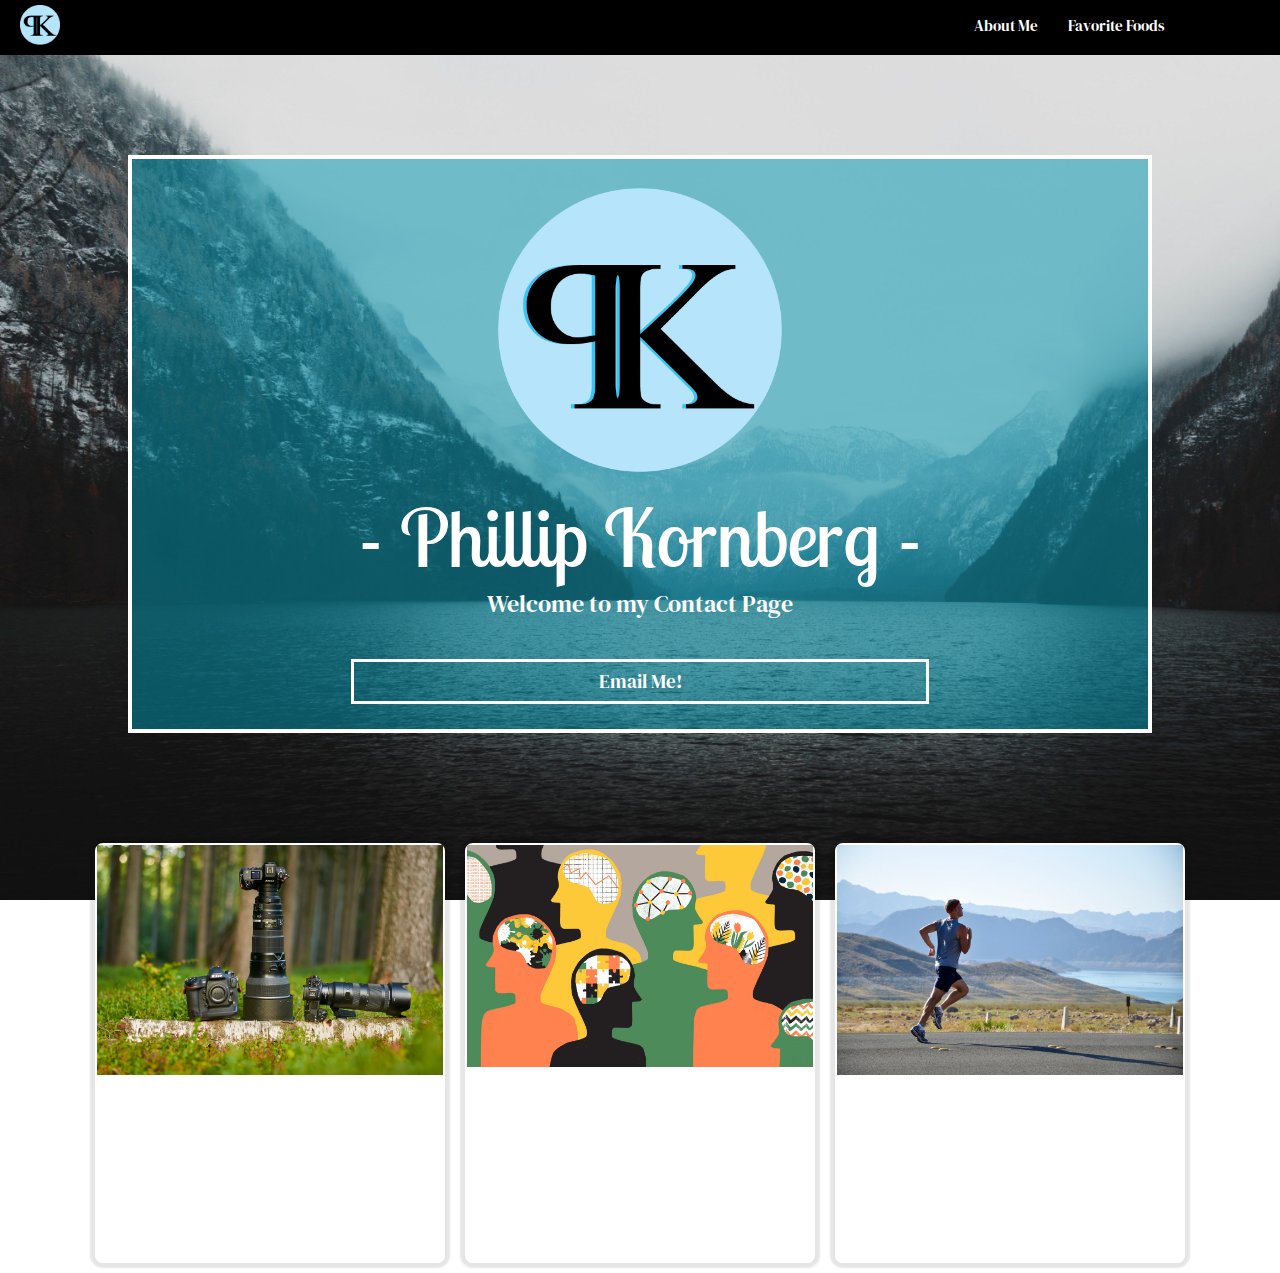
==== index.html @ 61c3acd2 "Add files via upload" ====
<!DOCTYPE HTML>
<html>

<head>

    <meta charset=”UTF-8”>
    <meta name = "viewport" content = "width = device-width, initial scale = 1">
    <link rel="preconnect" href="https://fonts.googleapis.com"> <link rel="preconnect" href="https://fonts.gstatic.com" crossorigin> <link href="https://fonts.googleapis.com/css2?family=DM+Serif+Display&display=swap" rel="stylesheet">
    
    <link rel="preconnect" href="https://fonts.googleapis.com"> <link rel="preconnect" href="https://fonts.gstatic.com" crossorigin> <link href="https://fonts.googleapis.com/css2?family=Lobster+Two&display=swap" rel="stylesheet">

    <link rel="preconnect" href="https://fonts.googleapis.com">
    <link rel="preconnect" href="https://fonts.gstatic.com" crossorigin>
    <link href="https://fonts.googleapis.com/css2?family=Raleway:wght@200&display=swap" rel="stylesheet">


<!-- THE TITLE WILL APPEAR IN THE BROWSER WINDOW OR TAB -->
<title>  Phillip Kornberg Contact Page   </title>

<meta name = "description" content = "Visit this web page to learn more about Phillip Kornberg!" >

<link rel = "stylesheet" type = "text/css" href = "styles-contact.css">
<link rel = "icon" href = "logo2.png">
</head>

<body>
  <header class="main-header">
    <img src="logo2.png" width="40px">
    <ul class="main-nav">
      <li><a href="aboutme.html">About Me</a></li>
      <li><a href="favoritefood.html">Favorite Foods</a></li>
      <li><a href="#"></a></li>
      <li><a href="#"></a></li>
    </ul>
  </header>

    <div class ="center"> 
        <img id = "logo" src = "logo2.png"
        alt = "Phillip Kornberg Logo" width = "400">   
        <h1> - Phillip Kornberg - </h1>
        <h2>Welcome to my Contact Page</h2>
        <p></p>

        <nav>
            <ul>
                <li> <a href = "mailto:pkornberg@gmail.com">Email Me! </a></li>
            </ul>
        </nav> 
    </div> <!-- end of center div-->

   
    <div class="cards">
        <!-- create a div with a class of card -->
        <div class="card">
          <!-- create a div with a class of photo -->
          <div class="cardphoto">
            <img src="images/camera.jpeg" alt="Picture of Nikon Cameras" />
          </div> <!-- end of photo -->
          <article class="cardarticle">
            <h3 class="cardH1">
              <ul> 
                <li> <a href = "https://sites.google.com/view/pkornberg/home" target = "_blank"> Photography </a></li>
              </ul>
            </h3>
            <p>Check out some of the unique pictures which I took through my photography portfolio.</p>
          </article>
          <footer class="cardfooter"> 
          </footer>
        </div><!-- end of card -->
        <!-- end of section here -->
        <div class="card">
          <!-- create a div with a class of photo -->
          <div class="cardphoto">
            <img src="images/person.jpg" alt="Symbol of Different Personalities" />
          </div> <!-- end of photo -->
          <article class="cardarticle">
            <h3 class="cardH1">
              <ul> 
                <li> <a href = "phillipKornberg.png" target = "_blank"> Mood Board </a></li>
              </ul>
            </h3>
            <p>View this Mood Board to find out what I am intreseted in.</p>
          </article>
          <footer class="cardfooter"></footer>
        </div>
        <div class="card">
          <!-- create a div with a class of photo -->
          <div class="cardphoto">
            <img src="images/run.jpeg" alt="Picture of Somebody Running" />
          </div> <!-- end of photo -->
          <article class="cardarticle">
            <h3 class="cardH1">
              <ul> 
                <li> <a href = "https://www.athletic.net/athlete/18912843/track-and-field/high-school" target = "_blank"> Running Profile </a></li>
              </ul>
            </h3>
            <p>Look at my athletic.net profile to see my times for track and field as well as cross country.</p>
          </article>
          <footer class="cardfooter"></footer>
        </div>
      </div>
    

</body>

</html>
---- styles-contact.css ----
/*This is my SSB Contact Web Page Project using Eric Meyer's reset at the top of my page -- your CSS starts on line 56 */



/* http://meyerweb.com/eric/tools/css/reset/ 
   v2.0 | 20110126
   License: none (public domain)
*/

html, body, div, span, applet, object, iframe,
h1, h2, h3, h4, h5, h6, p, blockquote, pre,
a, abbr, acronym, address, big, cite, code,
del, dfn, em, img, ins, kbd, q, s, samp,
small, strike, strong, sub, sup, tt, var,
b, u, i, center,
dl, dt, dd, ol, ul, li,
fieldset, form, label, legend,
table, caption, tbody, tfoot, thead, tr, th, td,
article, aside, canvas, details, embed, 
figure, figcaption, footer, header, hgroup, 
menu, nav, output, ruby, section, summary,
time, mark, audio, video {
	margin: 0;
	padding: 0;
	border: 0;
	font-size: 100%;
	font: inherit;
	vertical-align: baseline;
}
/* HTML5 display-role reset for older browsers */
article, aside, details, figcaption, figure, 
footer, header, hgroup, menu, nav, section {
	display: block;
}
body {
	line-height: 1;
}
ol, ul {
	list-style: none;
}
blockquote, q {
	quotes: none;
}
blockquote:before, blockquote:after,
q:before, q:after {
	content: '';
	content: none;
}
table {
	border-collapse: collapse;
	border-spacing: 0;
}



/* ---------- This is the beginning of my SSB Contact Web Page Project ------------ */

html, body {
  height: 100%;
  width: 100%;
  padding: 0;
  margin: 0;
  background-image: url(back.jpeg);
  background-size: cover;
  background-repeat: no-repeat;
  background-attachment: fixed;
	
}

.center {
  width: 80%;
	padding: 2%;
  margin: 100px auto;
 	background: rgba(0, 151, 178, 0.494); /*this uses opacity of 75% for the background color*/
	text-align: center;
	border: 4px solid white;
}

   
#logo {
  width: 30%; 
	margin-bottom: 16px;
  border: 3px dashed rgba(255, 255, 255, 0);
	text-align: center;
}

h1 {
	/* FONT-FAMILY GOES HERE CHOOSE FROM TYPEKIT OR GOOGLE FONTS */
	font-family: 'Lobster Two', cursive;
	font-size: 5em;
  margin: 0px auto 10px auto;
  color: #fff;
}

h2 {
	 /* FONT-FAMILY GOES HERE CHOOSE FROM TYPEKIT OR GOOGLE FONTS */
	  font-family: 'DM Serif Display', serif;
	  font-size: 1.5em;
    line-height: 1.4;
    color: #fff;
    padding: 0px 0px;
    margin: 0px auto 25px auto;
}

p {
	/* FONT-FAMILY GOES HERE CHOOSE FROM TYPEKIT OR GOOGLE FONTS */
	font-family: 'DM Serif Display', serif;
	font-size: 1em;
  line-height: 1.6;
  color: #fff;
}
    
nav {
	font-family: "DM Serif Display", serif;
	font-size: 1.2em;
	width: 60%;
	margin: 0 auto;
	border: solid white;
	margin-top: 2em;
}   

nav li {
	display: inline;
}

nav a {
	display: inline-block;
	padding: 10px;
}

li a { 
	color: rgb(255, 255, 255);
	text-decoration: none;
}

a:hover {
	color: rgb(0, 85, 255);
}

a:focus {
	outline: #82c6f3 dotted 1 px;
}

@media only screen and (max-width: 480px) {
	h1 {
		font-size: 1em;
		line-height: 1.5em;
	}

}

* {
    margin: 0;
    padding: 0;
  }
 
  .cardphoto img {
    display: block;
    max-width: 100%; /* makes image responsive if needed but makes sure it doesn't stretch */
  }
 
  /* make the Section class cards here.  */
 
  .cards {
    display: flex;
    justify-content: center;
    flex-wrap: wrap;
    margin-bottom: 50px;
  }
 
  /* make the card flex. The default is row so change flex direction to vertical. */
  .card {
    background-color: rgba(255, 255, 255, 0);
    display: flex;
    flex-direction: column;
    margin: 10px;
	  min-width: 250px;
    max-width: 350px;
	  max-height: 500px;
    border-radius: 0.5rem;
    border-style: solid;
    border-width: 2px;
    border-color: rgb(255, 255, 255);
    box-shadow: 0 0 2px 5px rgba(0, 0, 0, 0.1);
    position: relative;
    top: 0;
  }
  .card:hover {
    transition: all 0.1s ease-in;
    top: -2px;
    box-shadow: 0 4px 5px rgba(0, 151, 178, 0.658);
  }
 
  .cardphoto {
    max-height: 250px;
    overflow: hidden;
  }
 
  .cardarticle {
    padding: 2.5rem;
    flex-grow: 1;
  }
 
  .cardH1 {
    font-family: 'DM Serif Display', serif;
	  font-size: 2rem;
    margin: 0;
    color: #ffffff;
  }
 
  .card p {
    font-family: 'Raleway', sans-serif;
	  font-size: 1rem;
    line-height: 1.5;
  }

  .card p ul li a {
    font-family: 'Raleway', sans-serif;
	  font-size: 1rem;
    line-height: 1.5;
  }

  .card footer {
    font-size: 1rem;
    color: #ffffff;
    margin: 1px;
    text-align: center;
	  font-family: 'DM Serif Display', serif;
  }

  h3{
      color:#ffffff;
      font-size: 1.5rem;
  }
 
  .card p {
      color: rgb(255, 255, 255);
  }

  
  
  
  
  
  
  @mixin clearfix {
    &:after {
    display: table;
    clear: both;
    }
  }
  
    html {
    box-sizing: border-box;
    }
    *, *:before, *:after {
    box-sizing: inherit;
    }
    
    body {
    background-color: rgb(255, 255, 255);
    min-height: 100%;
    }
    
    a {
    text-decoration: none;
    color: inherit
    }
    
    .main-header {
    background-color: #000000;
    padding: 5px 40px 10px 20px;
    display: flex;
    flex-direction: column;
    align-items: center;
    }

    @media (min-width: 1025px) {
    .main-header {
    flex-direction: row;
    justify-content: space-between;
    }
    }
    
    .name {
    color: white;
    font-size: 1.35em;
    margin: 0;
    }
    .name a {
    font-family: 'DM Serif Display', serif;
    text-align: center;
    display: block;
    padding: 10px 15px;
    }
    
    .main-nav {
    margin: 0;
    font-family: 'DM Serif Display', serif;
    list-style-type: none;
    display: flex;
    }
   
    .main-nav a {
    text-align: left;
    display: inline-block;
    padding: 10px 15px;
    font-size: .95em;
    color: #ffffff;
    }
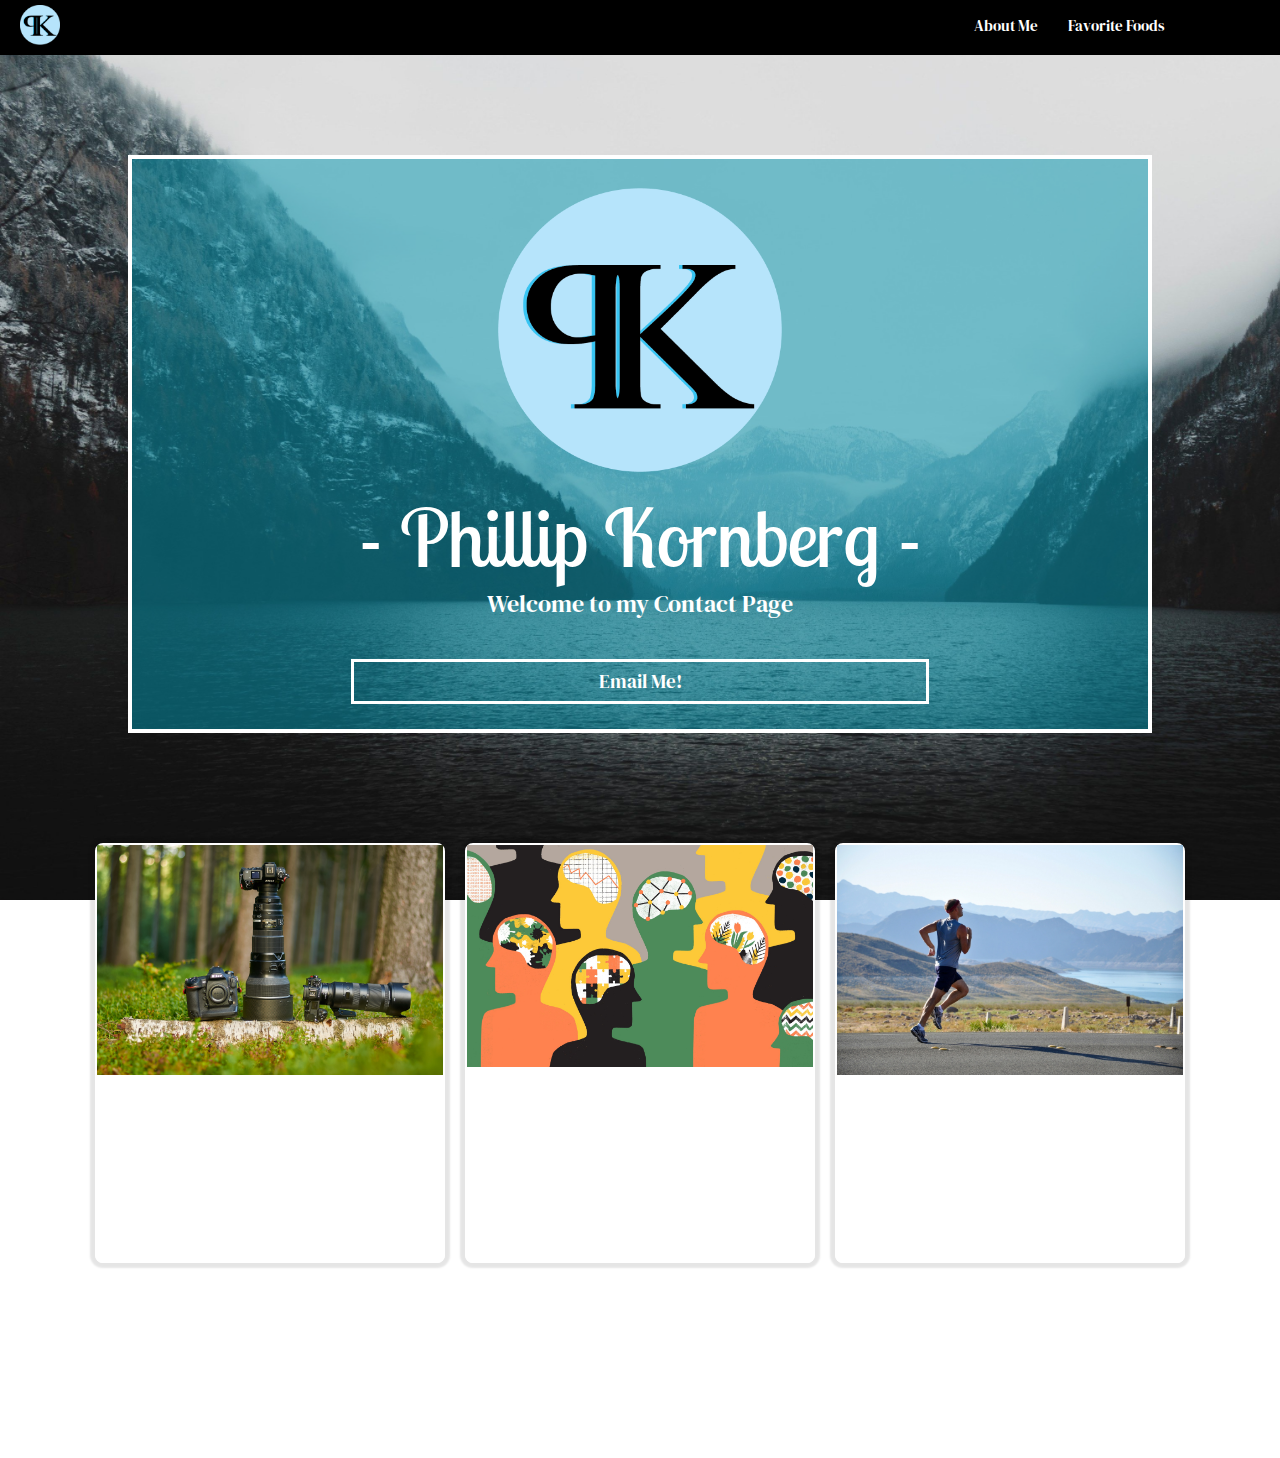
==== commit 3403858b: "Add files via upload" ====
--- a/index.html
+++ b/index.html
@@ -101,6 +101,35 @@
       </div>
     
 
+      <div class="header">
+
+        <!--Content before waves-->
+        <div class="inner-header flex">
+        <!--Just the logo.. Don't mind this-->
+        </g>
+        </svg>
+        </div>
+        
+        <!--Waves Container-->
+        <div>
+        <svg class="waves" xmlns="http://www.w3.org/2000/svg" xmlns:xlink="http://www.w3.org/1999/xlink"
+        viewBox="0 24 150 28" preserveAspectRatio="none" shape-rendering="auto">
+        <defs>
+        <path id="gentle-wave" d="M-160 44c30 0 58-18 88-18s 58 18 88 18 58-18 88-18 58 18 88 18 v44h-352z" />
+        </defs>
+        <g class="parallax">
+        <use xlink:href="#gentle-wave" x="48" y="0" fill="rgba(255,255,255,0.7" />
+        <use xlink:href="#gentle-wave" x="48" y="3" fill="rgba(255,255,255,0.5)" />
+        <use xlink:href="#gentle-wave" x="48" y="5" fill="rgba(255,255,255,0.3)" />
+        <use xlink:href="#gentle-wave" x="48" y="7" fill="#fff" />
+        </g>
+        </svg>
+        </div>
+        <!--Waves end-->
+        
+        </div>
+        
+
 </body>
 
 </html>--- a/styles-contact.css
+++ b/styles-contact.css
@@ -308,4 +308,66 @@
     font-size: .95em;
     color: #ffffff;
     }
+    
+    .waves {
+      position:relative;
+      width: 100%;
+      height:15vh;
+      margin-bottom:-7px;
+      min-height:100px;
+      max-height:150px;
+    }
+    
+    .content {
+      position:relative;
+      height:20vh;
+      text-align:center;
+      background-color: rgb(23, 156, 189);
+    }
+    
+    /* Animation */
+    
+    .parallax > use {
+      animation: move-forever 25s cubic-bezier(.55,.5,.45,.5)     infinite;
+    }
+    .parallax > use:nth-child(1) {
+      animation-delay: -2s;
+      animation-duration: 7s;
+    }
+    .parallax > use:nth-child(2) {
+      animation-delay: -3s;
+      animation-duration: 10s;
+    }
+    .parallax > use:nth-child(3) {
+      animation-delay: -4s;
+      animation-duration: 13s;
+    }
+    .parallax > use:nth-child(4) {
+      animation-delay: -5s;
+      animation-duration: 20s;
+    }
+    @keyframes move-forever {
+      0% {
+       transform: translate3d(-90px,0,0);
+      }
+      100% { 
+        transform: translate3d(85px,0,0);
+      }
+    }
+    /*Shrinking for mobile*/
+    @media (max-width: 768px) {
+      .waves {
+        height:40px;
+        min-height:40px;
+      }
+      .content {
+        height:30vh;
+      }
+      h1 {
+        font-size:24px;
+      }
+    }    
+
+
+
     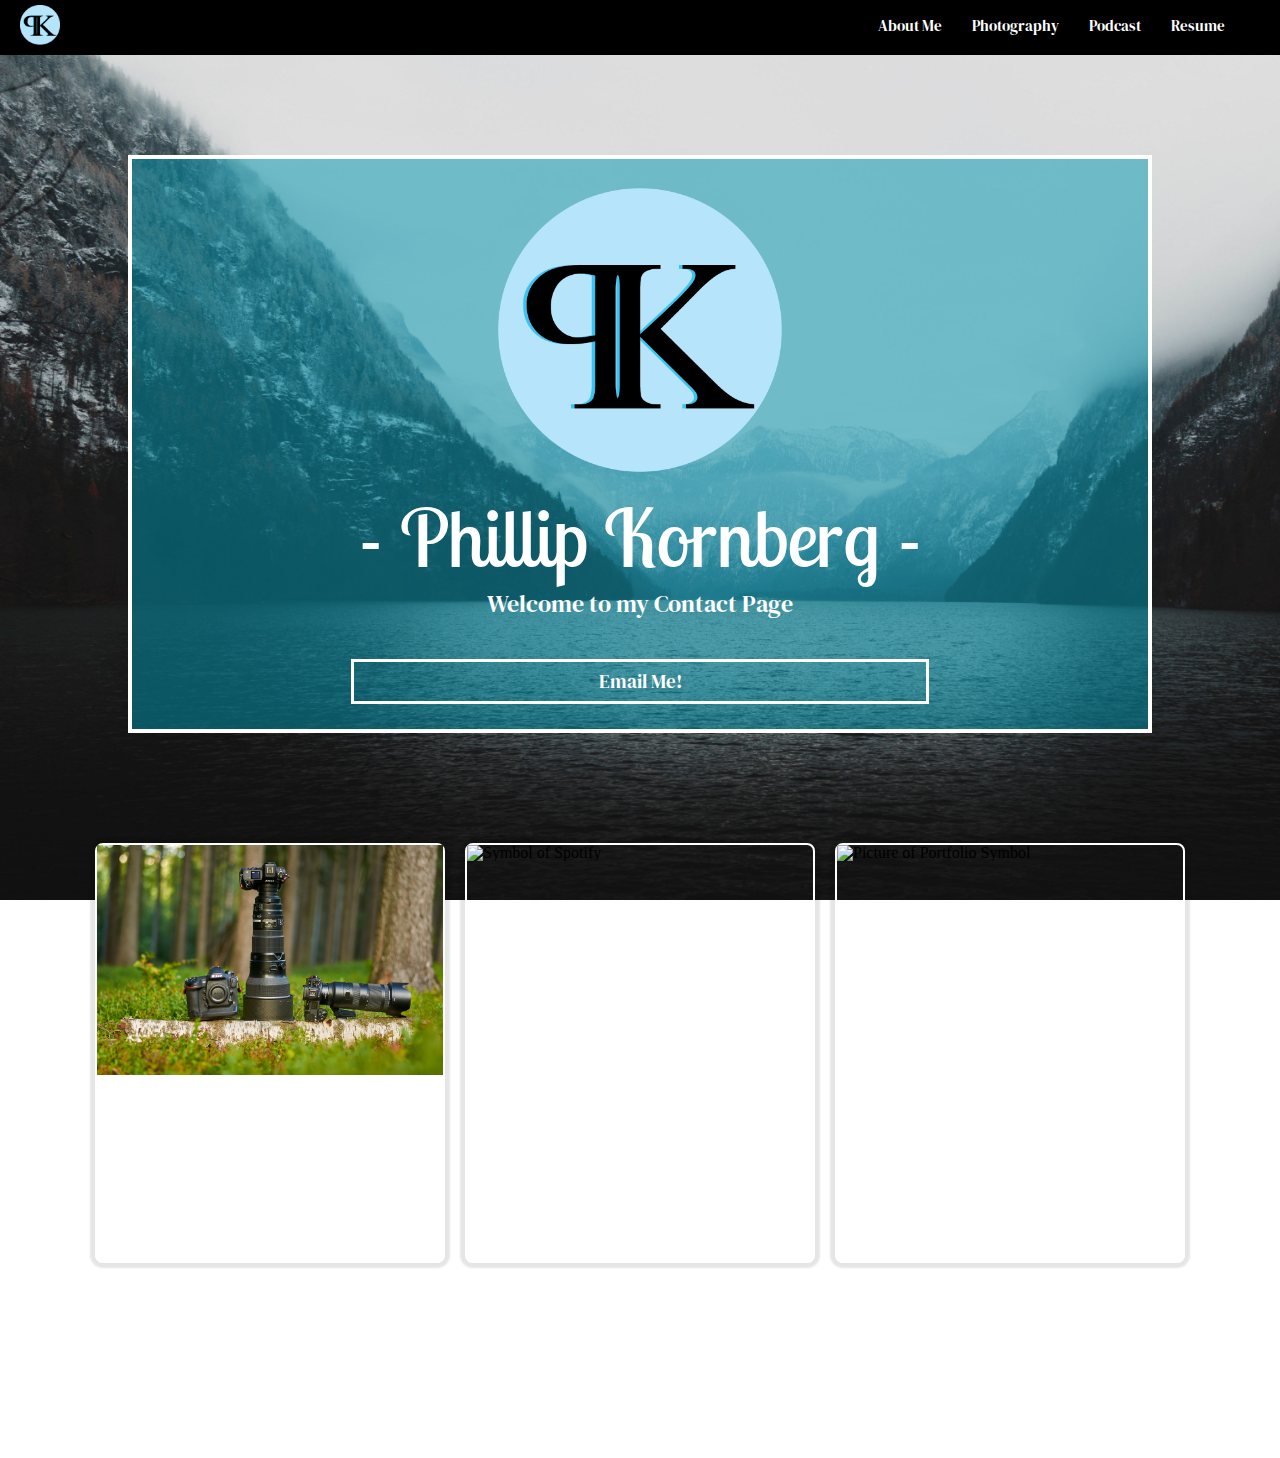
==== commit 026e82a6: "Add files via upload" ====
--- a/index.html
+++ b/index.html
@@ -28,9 +28,9 @@
     <img src="logo2.png" width="40px">
     <ul class="main-nav">
       <li><a href="aboutme.html">About Me</a></li>
-      <li><a href="favoritefood.html">Favorite Foods</a></li>
-      <li><a href="#"></a></li>
-      <li><a href="#"></a></li>
+      <li><a href="https://sites.google.com/view/pkornberg/home" target = "_blank">Photography</a></li>
+      <li><a href="https://open.spotify.com/show/64JdVbychY6t6GFjF9nNgE" target = "_blank">Podcast</a></li>
+      <li><a href="https://docs.google.com/document/d/1unWoAVKShL6bY5cqV600x5S-O6O1jsYRnqFvaC_FY2o/edit?usp=sharing" target = "_blank">Resume</a></li>
     </ul>
   </header>
 
@@ -71,30 +71,30 @@
         <div class="card">
           <!-- create a div with a class of photo -->
           <div class="cardphoto">
-            <img src="images/person.jpg" alt="Symbol of Different Personalities" />
+            <img src="images/podcast.jpg" alt="Symbol of Spotify" />
           </div> <!-- end of photo -->
           <article class="cardarticle">
             <h3 class="cardH1">
               <ul> 
-                <li> <a href = "phillipKornberg.png" target = "_blank"> Mood Board </a></li>
+                <li> <a href = "https://open.spotify.com/show/64JdVbychY6t6GFjF9nNgE" target = "_blank"> Podcast </a></li>
               </ul>
             </h3>
-            <p>View this Mood Board to find out what I am intreseted in.</p>
+            <p>Check out my podcast, A Remote Angle, where I talk about how current events impact biodiveristy levels.  </p>
           </article>
           <footer class="cardfooter"></footer>
         </div>
         <div class="card">
           <!-- create a div with a class of photo -->
           <div class="cardphoto">
-            <img src="images/run.jpeg" alt="Picture of Somebody Running" />
+            <img src="images/port.jpg" alt="Picture of Portfolio Symbol" />
           </div> <!-- end of photo -->
           <article class="cardarticle">
             <h3 class="cardH1">
               <ul> 
-                <li> <a href = "https://www.athletic.net/athlete/18912843/track-and-field/high-school" target = "_blank"> Running Profile </a></li>
+                <li> <a href = "https://docs.google.com/document/d/1unWoAVKShL6bY5cqV600x5S-O6O1jsYRnqFvaC_FY2o/edit?usp=sharing" target = "_blank"> Portfolio </a></li>
               </ul>
             </h3>
-            <p>Look at my athletic.net profile to see my times for track and field as well as cross country.</p>
+            <p>Look at my portfolio to find out my accomplishments, interests, skills, and extracurricular activities.</p>
           </article>
           <footer class="cardfooter"></footer>
         </div>
@@ -132,4 +132,4 @@
 
 </body>
 
-</html>+</html>
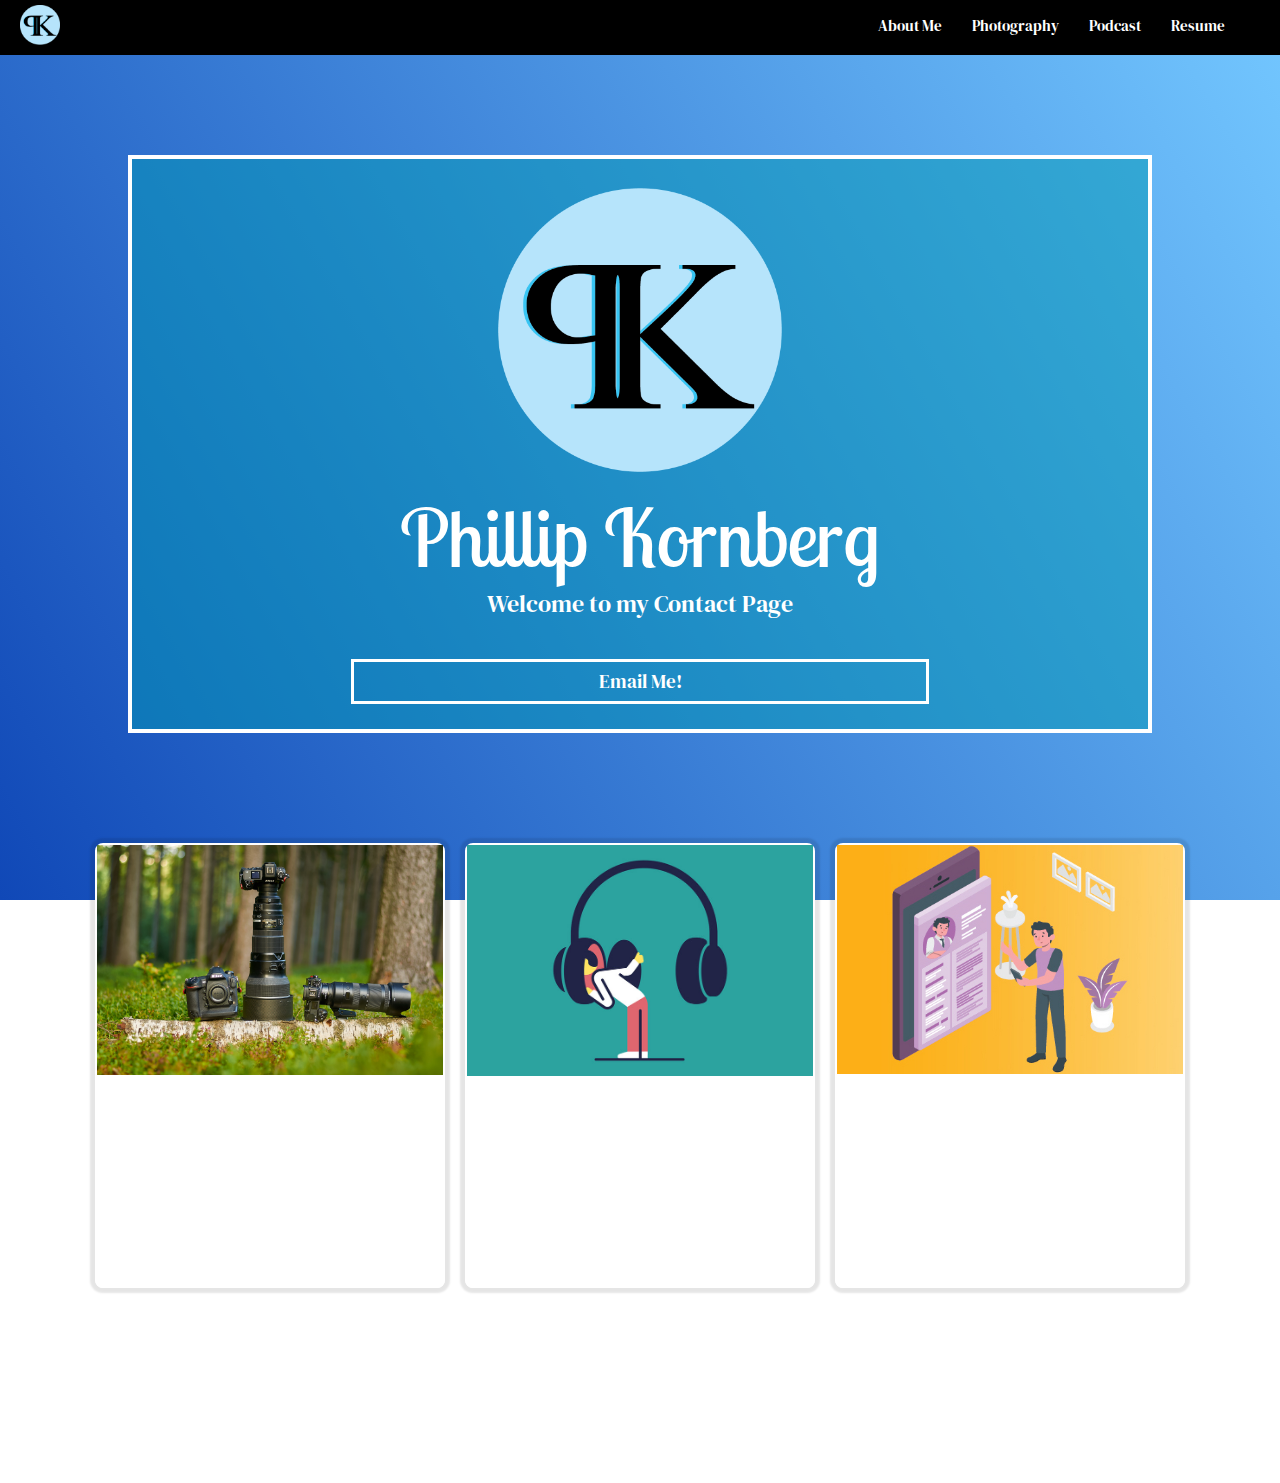
==== commit b4fd0632: "Update index.html" ====
--- a/index.html
+++ b/index.html
@@ -37,7 +37,7 @@
     <div class ="center"> 
         <img id = "logo" src = "logo2.png"
         alt = "Phillip Kornberg Logo" width = "400">   
-        <h1> - Phillip Kornberg - </h1>
+        <h1>  Phillip Kornberg  </h1>
         <h2>Welcome to my Contact Page</h2>
         <p></p>
 
--- a/styles-contact.css
+++ b/styles-contact.css
@@ -60,7 +60,7 @@
   width: 100%;
   padding: 0;
   margin: 0;
-  background-image: url(back.jpeg);
+  background: linear-gradient(60deg, rgb(16, 72, 183) 0%, rgb(115, 199, 255) 100%);
   background-size: cover;
   background-repeat: no-repeat;
   background-attachment: fixed;
@@ -134,7 +134,7 @@
 }
 
 a:hover {
-	color: rgb(0, 85, 255);
+	color: rgb(0, 0, 0);
 }
 
 a:focus {
@@ -370,4 +370,4 @@
 
 
 
-    +    
